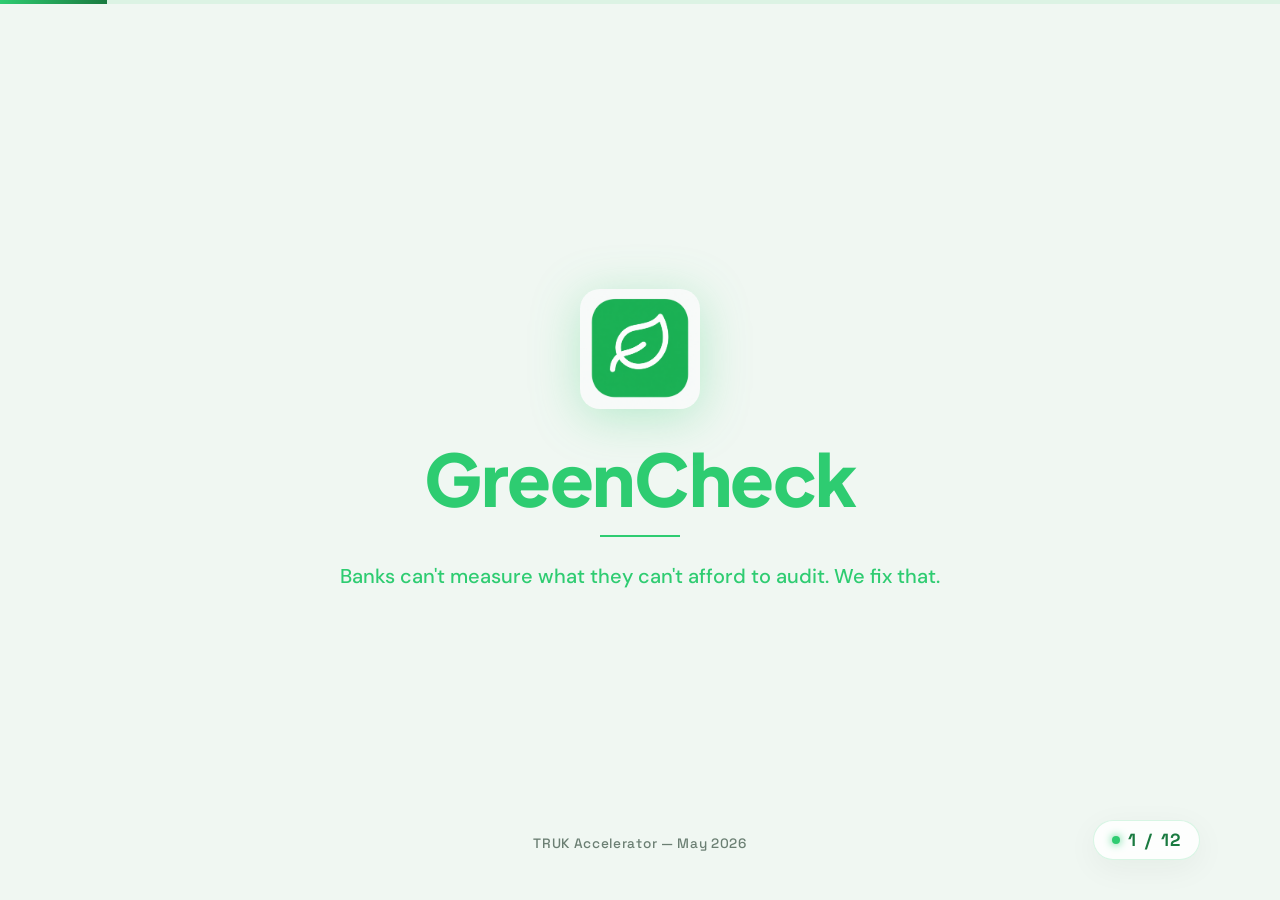
==== greencheck-pitch/index.html @ c5e251be "Initial commit" ====
<!DOCTYPE html>
<html lang="en">
<head>
  <meta charset="UTF-8">
  <meta name="viewport" content="width=device-width, initial-scale=1.0">
  <title>GreenCheck Pitch Deck — TRUK Accelerator</title>
  <meta name="description" content="Interactive browser-based pitch deck for GreenCheck, a B2B SaaS startup. Prepared for the TRUK Accelerator interview.">
  <link rel="stylesheet" href="style.css">
</head>
<body>
  
  <!-- Presentation Wrapper -->
  <div class="deck-container">
    
    <!-- Top Progress Indicator -->
    <div class="progress-bar-container">
      <div class="progress-bar"></div>
    </div>
    
    <!-- Keyboard Navigation Guide -->
    <!-- Removed Keyboard Guide -->
    
    <!-- Slide Counter -->
    <div class="slide-counter">
      <span id="counter-current">1</span> / <span id="counter-total">12</span>
    </div>
    
    <!-- Slide 1 -->
    <div id="slide-1" class="slide active slide-cover">
      <div class="cover-content">
        <img src="logo.png" alt="GreenCheck" class="cover-logo">
        <h1 class="cover-title">GreenCheck</h1>
        <div class="cover-separator"></div>
        <p class="cover-tagline">Banks can't measure what they can't afford to audit. We fix that.</p>
      </div>
      <div class="cover-footer">
        TRUK Accelerator — May 2026
      </div>
    </div>
    
    <!-- Slide 2 -->
    <div id="slide-2" class="slide">
      <div class="slide-header">
        <h2 class="slide-title problem-title">The Problem</h2>
        <p class="problem-lead">Banks must measure SME sustainability by law — but can't afford to.</p>
      </div>
      <div class="slide-content problem-content">
        <ul class="problem-bullets">
          <li>
            <span class="bullet-number">01</span>
            <span class="bullet-text"><strong>TCFD and ISSB regulations</strong> require banks to report SME ESG data</span>
          </li>
          <li>
            <span class="bullet-number">02</span>
            <span class="bullet-text"><strong>Traditional ESG audits</strong> cost over $1,000 per SME</span>
          </li>
          <li>
            <span class="bullet-number">03</span>
            <span class="bullet-text">A bank with 10,000 SMEs faces <strong>$10M+ in audit costs</strong> — impossible</span>
          </li>
        </ul>
        
        <div class="problem-evidence">
          <div class="evidence-card">
            <span class="evidence-source">NATWEST — 2023 CLIMATE REPORT</span>
            <p class="evidence-text">"SME data gap explicitly acknowledged"</p>
            <p class="evidence-detail">NatWest formally identified reliable SME emissions data as one of the biggest barriers to portfolio-level climate risk assessment.</p>
          </div>
          <div class="evidence-card">
            <span class="evidence-source">LLOYDS — 2023 SUSTAINABILITY METRICS</span>
            <p class="evidence-text">"Insufficient Scope 3 data limits portfolio risk visibility"</p>
            <p class="evidence-detail">Lloyds explicitly reported insufficient data in specific sectors as a barrier to accurate Scope 3 emissions measurement.</p>
          </div>
          <div class="evidence-card">
            <span class="evidence-source">BARCLAYS & UK GOVERNMENT — SCOPE 3 CONSULTATION</span>
            <p class="evidence-text">"SME data bottleneck formally reported in Scope 3 consultations"</p>
            <p class="evidence-detail">Barclays joined the Perseus programme to address the SME data gap and formally reported this bottleneck in the UK government's Scope 3 Call for Evidence.</p>
          </div>
        </div>
      </div>
    </div>
    
    <!-- Slide 3 -->
    <div id="slide-3" class="slide">
      <div class="slide-header">
        <h2 class="slide-title whynow-title">Why Now?</h2>
      </div>
      <div class="slide-content whynow-content">
        <div class="whynow-columns">
          
          <!-- Left Column: Regulatory Pressure -->
          <div class="whynow-column">
            <h3 class="whynow-col-title">Regulatory Pressure</h3>
            <ul class="whynow-list">
              <li>
                <p><strong>TCFD compliance</strong> is already mandatory for large UK financial institutions</p>
              </li>
              <li>
                <p><strong>ISSB Scope 3</strong> reporting requirements are expanding globally</p>
              </li>
              <li>
                <p>Turkey: Banks must deploy <span class="highlight-stat">$3.15B</span> green transformation fund — but have no measurement infrastructure</p>
              </li>
            </ul>
          </div>
          
          <!-- Right Column: Market Opportunity -->
          <div class="whynow-column">
            <h3 class="whynow-col-title">Market Opportunity</h3>
            <ul class="whynow-list">
              <li>
                <p>ESG data verification market grows <span class="highlight-stat">$4.09B</span> by 2030</p>
              </li>
              <li>
                <p>Annual growth rate: <span class="highlight-stat">29.2%</span> — driven by regulation, not trend</p>
              </li>
              <li>
                <p>Turkey: <span class="highlight-stat">3.92M</span> registered SMEs, zero ESG measurement infrastructure today</p>
              </li>
            </ul>
          </div>
          
        </div>
      </div>
    </div>
    
    <!-- Slide 4 -->
    <div id="slide-4" class="slide">
      <div class="slide-header">
        <h2 class="slide-title solution-title">Our Solution</h2>
      </div>
      <div class="slide-content solution-content">
        <div class="solution-intro">
          <h3 class="solution-hero">"We turn banks' existing field staff into digital ESG verifiers — <span class="no-wrap">no new hires, no new departments."</span></h3>
          <p class="solution-desc">
            GreenCheck embeds into existing bank operations. When an SME applies for credit, the nearest field officer completes a structured 5-10 minute ESG checklist during their regular visit. <strong>GPS-verified. Photo-evidenced. Instantly scored.</strong>
          </p>
        </div>
        
        <div class="solution-comparison">
          <!-- BEFORE Box -->
          <div class="comparison-box before-box">
            <span class="box-badge">BEFORE</span>
            <div class="box-metrics">
              <div class="metric-item">
                <span class="metric-label">Who</span>
                <span class="metric-val">External auditor</span>
              </div>
              <div class="metric-item">
                <span class="metric-label">Cost</span>
                <span class="metric-val">$1,000+ <small>/ SME</small></span>
              </div>
              <div class="metric-item">
                <span class="metric-label">Timeline</span>
                <span class="metric-val">Weeks of delay</span>
              </div>
            </div>
          </div>
          
          <!-- AFTER Box -->
          <div class="comparison-box after-box">
            <span class="box-badge">AFTER WITH GREENCHECK</span>
            <div class="box-metrics">
              <div class="metric-item">
                <span class="metric-label">Who</span>
                <span class="metric-val">Bank's own field officer</span>
              </div>
              <div class="metric-item">
                <span class="metric-label">Cost</span>
                <span class="metric-val">$40-60 <small>/ SME</small></span>
              </div>
              <div class="metric-item">
                <span class="metric-label">Timeline</span>
                <span class="metric-val">Same-day result</span>
              </div>
            </div>
          </div>
        </div>
      </div>
    </div>
    
    <!-- Slide 5 -->
    <div id="slide-5" class="slide">
      <div class="slide-header">
        <h2 class="slide-title how-title">How It Works</h2>
      </div>
      <div class="slide-content how-content">
        <div class="process-flow">
          
          <!-- Step 1 -->
          <div class="step-card">
            <div class="step-number-watermark">01</div>
            <div class="step-icon">🗂️</div>
            <h3 class="step-title">Request & Assignment</h3>
            <p class="step-desc">SME applies for credit. Bank officer opens GreenCheck. System assigns nearest field staff via map.</p>
          </div>
          
          <div class="step-arrow">→</div>
          
          <!-- Step 2 -->
          <div class="step-card">
            <div class="step-number-watermark">02</div>
            <div class="step-icon">📲</div>
            <h3 class="step-title">Field Visit</h3>
            <p class="step-desc">Officer visits SME during regular visit. Completes a structured yes/no checklist with photo evidence. Takes 5-10 minutes.</p>
          </div>
          
          <div class="step-arrow">→</div>
          
          <!-- Step 3 -->
          <div class="step-card">
            <div class="step-number-watermark">03</div>
            <div class="step-icon">⚡</div>
            <h3 class="step-title">Auto Scoring</h3>
            <p class="step-desc">Data is processed instantly. GreenCheck generates a TCFD and GRI compliant sustainability profile via API.</p>
          </div>
          
          <div class="step-arrow">→</div>
          
          <!-- Step 4 -->
          <div class="step-card">
            <div class="step-number-watermark">04</div>
            <div class="step-icon">✅</div>
            <h3 class="step-title">Decision Ready</h3>
            <p class="step-desc">Standardized report delivered to credit team. GreenCheck never touches the credit decision — only the data behind it.</p>
          </div>
          
        </div>
      </div>
    </div>
    
    <!-- Slide 6 -->
    <div id="slide-6" class="slide">
      <div class="slide-header">
        <h2 class="slide-title value-title">Value Proposition</h2>
      </div>
      <div class="slide-content value-content">
        <div class="value-cards">
          
          <!-- Card 1: Cost Reduction -->
          <div class="value-card">
            <div class="value-icon">💰</div>
            <h3 class="value-card-title">90% Cost Reduction</h3>
            <div class="value-stat">$1,000+ → $40-60</div>
            <p class="value-desc">Same legal compliance. One-tenth the cost. Per SME, every time.</p>
          </div>
          
          <!-- Card 2: Zero Operational Burden -->
          <div class="value-card">
            <div class="value-icon">⚙️</div>
            <h3 class="value-card-title">Zero Operational Burden</h3>
            <div class="value-stat">0 new hires</div>
            <p class="value-desc">Plugs into existing field visits as a minimal digital step. No new departments, no training programs.</p>
          </div>
          
          <!-- Card 3: Defensible Data -->
          <div class="value-card">
            <div class="value-icon">🛡️</div>
            <h3 class="value-card-title">Defensible Data</h3>
            <div class="value-stat">70/30 verification</div>
            <p class="value-desc">70% bank personnel input, 30% secondary source. 15%+ deviation triggers manual review. Regulator-ready.</p>
          </div>
          
        </div>
      </div>
    </div>
    
    <!-- Slide 7 -->
    <div id="slide-7" class="slide">
      <div class="slide-header">
        <h2 class="slide-title comp-title">Competitive Landscape</h2>
      </div>
      <div class="slide-content comp-content">
        <table class="comp-table">
          <thead>
            <tr>
              <th>Feature</th>
              <th>EcoVadis</th>
              <th>Sustainalytics</th>
              <th>MSCI ESG</th>
              <th class="greencheck-cell-header">GreenCheck</th>
            </tr>
          </thead>
          <tbody>
            <tr>
              <td class="feature-name">SME-Scale Field Operations</td>
              <td><span class="icon-cross">❌</span></td>
              <td><span class="icon-cross">❌</span></td>
              <td><span class="icon-cross">❌</span></td>
              <td class="greencheck-cell"><span class="icon-check">✅</span></td>
            </tr>
            <tr>
              <td class="feature-name">Mobile Data Collection</td>
              <td><span class="icon-cross">❌</span></td>
              <td><span class="icon-cross">❌</span></td>
              <td><span class="icon-cross">❌</span></td>
              <td class="greencheck-cell"><span class="icon-check">✅</span></td>
            </tr>
            <tr>
              <td class="feature-name">GPS + Photo Verification</td>
              <td><span class="icon-cross">❌</span></td>
              <td><span class="icon-cross">❌</span></td>
              <td><span class="icon-cross">❌</span></td>
              <td class="greencheck-cell"><span class="icon-check">✅</span></td>
            </tr>
            <tr>
              <td class="feature-name">Bank Staff Integration</td>
              <td><span class="icon-cross">❌</span></td>
              <td><span class="icon-cross">❌</span></td>
              <td><span class="icon-cross">❌</span></td>
              <td class="greencheck-cell"><span class="icon-check">✅</span></td>
            </tr>
            <tr class="cost-row">
              <td class="feature-name">Cost Per Assessment</td>
              <td class="other-cost">$500-2,000</td>
              <td class="other-cost">$800+</td>
              <td class="other-cost">$1,000+</td>
              <td class="greencheck-cell greencheck-cost">$40-60</td>
            </tr>
          </tbody>
        </table>
        
        <p class="comp-summary">"Built from the ground up for SME-scale. Others weren't."</p>
      </div>
    </div>
    
    <!-- Slide 8 -->
    <div id="slide-8" class="slide">
      <div class="slide-header">
        <h2 class="slide-title model-title">Business Model</h2>
      </div>
      <div class="slide-content model-content">
        <div class="model-phases">
          
          <!-- Phase 1 Card -->
          <div class="phase-card phase-1-card">
            <span class="phase-label">Phase 1 — Now</span>
            <h3 class="phase-title">Transaction-Based</h3>
            <span class="phase-timeline">Months 6-12 post MVP</span>
            <p class="phase-desc">Bank pays per verified SME report. Simple, no commitment required. Easy first contract.</p>
            <div class="phase-price">$40-60 <small>per assessment</small></div>
          </div>
          
          <!-- Phase 2 Card -->
          <div class="phase-card phase-2-card">
            <span class="phase-label">Phase 2 — Scale</span>
            <h3 class="phase-title">Annual SaaS</h3>
            <span class="phase-timeline">Months 12-18</span>
            <p class="phase-desc">Portfolio-based flat annual license. Bank pays once for unlimited assessments within their SME portfolio.</p>
            <div class="phase-price">Annual contract <small>per portfolio</small></div>
          </div>
          
        </div>
        
        <!-- Unit Economics Bar -->
        <div class="unit-economics">
          <div class="economics-header">Unit Economics</div>
          <div class="economics-row">
            <div class="economics-stat">
              <span class="econ-val">~$8-12</span>
              <span class="econ-label">Cost to serve per assessment</span>
            </div>
            <div class="economics-divider"></div>
            <div class="economics-stat">
              <span class="econ-val">~70%+</span>
              <span class="econ-label">Gross profit margin</span>
            </div>
            <div class="economics-divider"></div>
            <div class="economics-stat">
              <span class="econ-val">$20K-30K</span>
              <span class="econ-label">First contract ARR target (500 SMEs)</span>
            </div>
          </div>
        </div>
      </div>
    </div>
    
    <!-- Slide 9 -->
    <div id="slide-9" class="slide">
      <div class="slide-header">
        <h2 class="slide-title traction-title">Traction</h2>
      </div>
      <div class="slide-content traction-content">
        <div class="traction-columns">
          
          <!-- Left Column: Achieved -->
          <div class="traction-column achieved-col">
            <h3 class="traction-col-title">ACHIEVED</h3>
            <div class="traction-items">
              
              <!-- Item 1 -->
              <div class="achieved-card">
                <span class="achieved-icon">✅</span>
                <div class="achieved-body">
                  <h4 class="achieved-card-title">TÜBİTAK 1812 BiGG Program</h4>
                  <p class="achieved-card-desc">Accepted into Turkey's most competitive early-stage startup program.</p>
                </div>
              </div>
              
              <!-- Item 2 -->
              <div class="achieved-card">
                <span class="achieved-icon">✅</span>
                <div class="achieved-body">
                  <h4 class="achieved-card-title">Working MVP In Development</h4>
                  <p class="achieved-card-desc">Bank panel, field officer mobile app, and SME transparency panel — all three modules active.</p>
                </div>
              </div>
              
              <!-- Item 3 -->
              <div class="achieved-card">
                <span class="achieved-icon">✅</span>
                <div class="achieved-body">
                  <h4 class="achieved-card-title">TRUK Accelerator Shortlist</h4>
                  <p class="achieved-card-desc">Selected among top applicants for DenizBank's accelerator program.</p>
                </div>
              </div>
              
            </div>
          </div>
          
          <!-- Right Column: Next Milestones -->
          <div class="traction-column milestones-col">
            <h3 class="traction-col-title">NEXT MILESTONES</h3>
            <div class="milestone-items">
              
              <!-- Milestone 1 -->
              <div class="milestone-item">
                <div class="milestone-left">
                  <span class="milestone-icon">🎯</span>
                  <span class="milestone-title">MVP Complete</span>
                </div>
                <div class="milestone-date">Q3 2026</div>
              </div>
              
              <!-- Milestone 2 -->
              <div class="milestone-item">
                <div class="milestone-left">
                  <span class="milestone-icon">🎯</span>
                  <span class="milestone-title">First Paid Pilot</span>
                </div>
                <div class="milestone-date">Q4 2026</div>
              </div>
              
              <!-- Milestone 3 -->
              <div class="milestone-item">
                <div class="milestone-left">
                  <span class="milestone-icon">🎯</span>
                  <span class="milestone-title">Commercial SaaS</span>
                </div>
                <div class="milestone-date">Q2 2027</div>
              </div>
              
            </div>
          </div>
          
        </div>
      </div>
    </div>
    
    <!-- Slide 10 -->
    <div id="slide-10" class="slide">
      <div class="slide-header">
        <h2 class="slide-title team-title">Team</h2>
      </div>
      <div class="slide-content team-content">
        <div class="team-cards">
          
          <!-- Member 1 -->
          <div class="team-card">
            <div class="avatar-placeholder">U</div>
            <h3 class="member-name">Uğur [Surname]</h3>
            <span class="member-role">CO-FOUNDER & CEO</span>
            <p class="member-bio">Background in [field]. Responsible for product vision, business development and investor relations.</p>
          </div>
          
          <!-- Member 2 -->
          <div class="team-card">
            <div class="avatar-placeholder">C</div>
            <h3 class="member-name">Co-Founder [Name]</h3>
            <span class="member-role">CO-FOUNDER & CTO</span>
            <p class="member-bio">Background in [field]. Leads technical architecture, MVP development and data infrastructure.</p>
          </div>
          
        </div>
        
        <p class="team-why-us">
          "Why us? We are building GreenCheck because we saw the problem firsthand — not because ESG is trending."
        </p>
      </div>
    </div>
    
    <!-- Slide 11 -->
    <div id="slide-11" class="slide">
      <div class="slide-header">
        <h2 class="slide-title truk-title">What We Want from TRUK</h2>
      </div>
      <div class="slide-content truk-content">
        <div class="truk-columns">
          
          <!-- Left Column: What We're Looking For -->
          <div class="truk-column looking-col">
            <h3 class="truk-col-title">WHAT WE'RE LOOKING FOR</h3>
            <div class="truk-items">
              <div class="truk-item grey-item">
                <span class="truk-arrow-icon">→</span>
                <p class="truk-text">Access to <strong>DenizBank's SME network</strong> for pilot design</p>
              </div>
              <div class="truk-item grey-item">
                <span class="truk-arrow-icon">→</span>
                <p class="truk-text">Regulatory navigation support (<strong>BDDK and CMB</strong> compliance)</p>
              </div>
              <div class="truk-item grey-item">
                <span class="truk-arrow-icon">→</span>
                <p class="truk-text">Introduction to <strong>UK-based fintech partners</strong> for market entry</p>
              </div>
              <div class="truk-item grey-item">
                <span class="truk-arrow-icon">→</span>
                <p class="truk-text">Mentorship on <strong>B2B enterprise sales cycles</strong></p>
              </div>
            </div>
          </div>
          
          <!-- Right Column: What We Bring to TRUK -->
          <div class="truk-column bringing-col">
            <h3 class="truk-col-title">WHAT WE BRING TO TRUK</h3>
            <div class="truk-items">
              <div class="truk-item green-item">
                <span class="truk-arrow-icon">→</span>
                <p class="truk-text"><strong>First-mover</strong> in Turkey's SME ESG data infrastructure</p>
              </div>
              <div class="truk-item green-item">
                <span class="truk-arrow-icon">→</span>
                <p class="truk-text"><strong>TÜBİTAK-validated</strong> technical foundation</p>
              </div>
              <div class="truk-item green-item">
                <span class="truk-arrow-icon">→</span>
                <p class="truk-text">Clear <strong>regulatory tailwind</strong> — this is a mandate, not a bet</p>
              </div>
              <div class="truk-item green-item">
                <span class="truk-arrow-icon">→</span>
                <p class="truk-text">A team building this because the <strong>problem is real</strong></p>
              </div>
            </div>
          </div>
          
        </div>
      </div>
    </div>
    
    <!-- Slide 12 -->
    <div id="slide-12" class="slide slide-closing">
      <div class="closing-content">
        <h2 class="closing-hero">
          <span class="closing-line-1">The infrastructure for green finance doesn't exist yet.</span>
          <span class="closing-line-2">We're building it.</span>
        </h2>
        
        <div class="closing-signature">
          <img src="logo.png" alt="GreenCheck Logo" class="closing-logo">
          <span class="closing-domain">greencheck.io</span>
        </div>
      </div>
      <div class="closing-footer">
        ugur@greencheck.io
      </div>
    </div>
    
  </div>

  <script src="script.js"></script>
</body>
</html>
---- greencheck-pitch/style.css ----
/* Import Google Fonts */
@import url('https://fonts.googleapis.com/css2?family=DM+Sans:ital,opsz,wght@0,9..40,100..1000;1,9..40,100..1000&family=Plus+Jakarta+Sans:ital,wght@0,200..800;1,200..800&family=Space+Grotesk:wght@300..700&display=swap');

:root {
  /* Design system colors */
  --green-primary: #2ECC71;
  --green-dark: #1A7A40;
  --green-light: #E8F5EE;
  --bg-white: #FFFFFF;
  --bg-light: #F4F7F5;
  --text-dark: #0D1F14;
  --text-muted: #6B7F73;
  
  /* Additional premium UI accents */
  --accent-shadow: rgba(46, 204, 113, 0.15);
  --accent-shadow-dark: rgba(26, 122, 64, 0.1);
  --glass-bg: rgba(255, 255, 255, 0.85);
  --glass-border: rgba(46, 204, 113, 0.18);
  
  /* Typography mappings */
  --font-heading: 'Plus Jakarta Sans', sans-serif;
  --font-body: 'DM Sans', sans-serif;
  --font-stat: 'Space Grotesk', sans-serif;
}

* {
  box-sizing: border-box;
  margin: 0;
  padding: 0;
}

body {
  font-family: var(--font-body);
  color: var(--text-dark);
  background-color: var(--bg-light);
  overflow: hidden;
  width: 100vw;
  height: 100vh;
  -webkit-font-smoothing: antialiased;
  -moz-osx-font-smoothing: grayscale;
}

/* Subtle premium background pattern/mesh gradient */
.deck-container {
  position: relative;
  width: 100vw;
  height: 100vh;
  overflow: hidden;
  background: radial-gradient(circle at 10% 20%, rgba(232, 245, 238, 0.6) 0%, rgba(244, 247, 245, 1) 90%);
}

.deck-container::before {
  content: '';
  position: absolute;
  top: 0;
  left: 0;
  width: 100%;
  height: 100%;
  background-image: 
    radial-gradient(var(--green-light) 1.5px, transparent 1.5px),
    radial-gradient(var(--green-light) 1.5px, transparent 1.5px);
  background-size: 40px 40px;
  background-position: 0 0, 20px 20px;
  opacity: 0.25;
  pointer-events: none;
  z-index: 1;
}

/* Slide Base Style - 100vw x 100vh, full screen */
.slide {
  position: absolute;
  top: 0;
  left: 0;
  width: 100vw;
  height: 100vh;
  padding: 60px 80px;
  display: flex;
  flex-direction: column;
  justify-content: flex-start;
  opacity: 0;
  pointer-events: none;
  z-index: 1;
  transition: opacity 0.6s cubic-bezier(0.25, 1, 0.5, 1);
  background: transparent;
}

/* Active slide display and transition */
.slide.active {
  opacity: 1;
  pointer-events: auto;
  z-index: 2;
}

/* Premium Navigation Elements */
.slide-counter {
  position: absolute;
  bottom: 40px;
  right: 80px;
  font-family: var(--font-stat);
  font-weight: 700;
  font-size: 1.1rem;
  color: var(--green-dark);
  background: var(--glass-bg);
  border: 1px solid var(--glass-border);
  padding: 8px 18px;
  border-radius: 30px;
  box-shadow: 0 8px 32px rgba(13, 31, 20, 0.05);
  backdrop-filter: blur(8px);
  -webkit-backdrop-filter: blur(8px);
  z-index: 100;
  display: flex;
  align-items: center;
  gap: 8px;
  letter-spacing: 0.05em;
  transition: all 0.3s ease;
  user-select: none;
}

.slide-counter::before {
  content: '';
  display: inline-block;
  width: 8px;
  height: 8px;
  background-color: var(--green-primary);
  border-radius: 50%;
  box-shadow: 0 0 8px var(--green-primary);
}


/* Top Progress Indicator */
.progress-bar-container {
  position: absolute;
  top: 0;
  left: 0;
  width: 100%;
  height: 4px;
  background: rgba(46, 204, 113, 0.1);
  z-index: 101;
}

.progress-bar {
  height: 100%;
  width: 8.33%; /* Initial value (1/12) */
  background: linear-gradient(90deg, var(--green-primary), var(--green-dark));
  transition: width 0.4s cubic-bezier(0.25, 1, 0.5, 1);
}

/* Slide Typography and Layout Utility Templates */
.slide-header {
  margin-bottom: 40px;
}

.slide-title {
  font-family: var(--font-heading);
  font-size: 3rem;
  font-weight: 800;
  color: var(--green-primary) !important;
  line-height: 1.2;
}

.slide-subtitle {
  font-family: var(--font-body);
  font-size: 1.25rem;
  color: var(--green-dark);
  margin-top: 8px;
  font-weight: 500;
  letter-spacing: 0.02em;
}

.slide-content {
  flex-grow: 1;
  display: flex;
  flex-direction: column;
  justify-content: center;
}

/* Slide 1 - Cover Styles */
.slide-cover {
  background-color: #F0F7F2 !important;
  z-index: 5;
  display: flex;
  flex-direction: column;
  justify-content: center;
  align-items: center;
  text-align: center;
  padding: 60px 80px;
}

.cover-content {
  display: flex;
  flex-direction: column;
  align-items: center;
  justify-content: center;
  margin-top: -20px;
}

.cover-logo {
  width: 120px;
  height: auto;
  margin-bottom: 28px;
  filter: drop-shadow(0 8px 24px rgba(46, 204, 113, 0.3));
  border-radius: 20px;
}

.cover-title {
  font-family: var(--font-heading);
  font-size: 72px;
  font-weight: 800;
  color: var(--green-primary);
  line-height: 1.15;
  margin-bottom: 16px;
  letter-spacing: -0.02em;
}

.cover-separator {
  width: 80px;
  height: 2px;
  background-color: #2ECC71;
  margin-bottom: 24px;
}

.cover-tagline {
  font-family: var(--font-body);
  font-size: 20px;
  font-weight: 500;
  color: #2ECC71;
  max-width: 600px;
  line-height: 1.5;
  margin: 0 auto;
}

.cover-footer {
  position: absolute;
  bottom: 48px;
  left: 50%;
  transform: translateX(-50%);
  font-family: var(--font-stat);
  font-size: 0.85rem;
  font-weight: 500;
  color: #6B7F73;
  letter-spacing: 0.05em;
  user-select: none;
}

/* Adjust key UI elements on dark slides (closing slide) for beautiful contrast */
.deck-container:has(.slide-closing.active) .slide-counter,
.slide-closing.active ~ .slide-counter {
  border-color: rgba(255, 255, 255, 0.15);
  box-shadow: 0 8px 32px rgba(0, 0, 0, 0.3);
  color: var(--bg-white);
}



/* Slide 2 - Problem Section Styles */
#slide-2 {
  align-items: center;
  justify-content: center;
  text-align: center;
}

#slide-2 .slide-header {
  margin-bottom: 30px;
  display: flex;
  flex-direction: column;
  align-items: center;
}

.problem-title {
  color: var(--green-primary) !important;
}

.problem-lead {
  font-family: var(--font-body);
  font-size: 1.5rem;
  font-weight: 500;
  color: var(--text-dark);
  margin-top: 10px;
  line-height: 1.4;
  letter-spacing: -0.01em;
  max-width: 800px;
}

.problem-content {
  display: flex;
  flex-direction: column;
  justify-content: center;
  align-items: center;
  width: 100%;
}

.problem-bullets {
  list-style: none;
  display: flex;
  flex-direction: column;
  align-items: flex-start;
  gap: 24px;
  margin-bottom: 60px;
  max-width: 800px;
}

.problem-bullets li {
  display: flex;
  align-items: flex-start;
  gap: 20px;
}

.bullet-number {
  font-family: var(--font-stat);
  font-size: 1.8rem;
  font-weight: 700;
  color: var(--green-dark);
  background: var(--green-light);
  padding: 4px 12px;
  border-radius: 8px;
  line-height: 1;
  display: inline-block;
  min-width: 54px;
  text-align: center;
}

.bullet-text {
  font-family: var(--font-body);
  font-size: 1.35rem;
  color: var(--text-dark);
  line-height: 1.4;
  padding-top: 4px;
}

.bullet-text strong {
  font-weight: 700;
  color: var(--text-dark);
}

.problem-evidence {
  display: grid;
  grid-template-columns: repeat(3, 1fr);
  gap: 24px;
  width: 100%;
}

.evidence-card {
  background: var(--bg-white);
  border: 1px solid rgba(13, 31, 20, 0.06);
  border-left: 4px solid var(--green-primary);
  border-radius: 12px;
  padding: 24px 20px;
  box-shadow: 0 4px 20px rgba(0, 0, 0, 0.02);
  transition: transform 0.3s ease, box-shadow 0.3s ease;
  display: flex;
  flex-direction: column;
  align-items: flex-start;
  text-align: left;
  gap: 12px;
}

.evidence-card:hover {
  transform: translateY(-2px);
  box-shadow: 0 8px 24px rgba(46, 204, 113, 0.08);
}

.evidence-source {
  font-family: var(--font-stat);
  font-size: 0.75rem;
  font-weight: 700;
  color: var(--green-primary);
  text-transform: uppercase;
  letter-spacing: 0.05em;
  border-bottom: 1px solid var(--green-light);
  padding-bottom: 6px;
  width: 100%;
}

.evidence-text {
  font-family: var(--font-heading);
  font-size: 1.05rem;
  font-weight: 700;
  color: var(--text-dark);
  line-height: 1.4;
  margin-top: 4px;
}

.evidence-detail {
  font-family: var(--font-body);
  font-size: 0.85rem;
  color: var(--text-muted);
  line-height: 1.5;
  margin-top: auto;
}

/* Slide 3 - Why Now Section Styles */
#slide-3 {
  align-items: center;
  justify-content: center;
  text-align: center;
}

#slide-3 .slide-header {
  margin-bottom: 50px;
  display: flex;
  flex-direction: column;
  align-items: center;
}

.whynow-title {
  color: var(--green-primary) !important;
}

.whynow-content {
  display: flex;
  flex-direction: column;
  justify-content: center;
  align-items: center;
  width: 100%;
}

.whynow-columns {
  display: grid;
  grid-template-columns: 1fr 1fr;
  gap: 80px;
  width: 100%;
  max-width: 1100px;
  text-align: left; /* Keep column text left-aligned */
}

.whynow-column {
  display: flex;
  flex-direction: column;
  gap: 28px;
}

.whynow-col-title {
  font-family: var(--font-heading);
  font-size: 1.8rem;
  font-weight: 700;
  color: var(--green-primary);
  border-bottom: 2px solid var(--green-light);
  padding-bottom: 12px;
  margin-bottom: 8px;
}

.whynow-list {
  list-style: none;
  display: flex;
  flex-direction: column;
  gap: 24px;
}

.whynow-list li {
  position: relative;
  padding-left: 24px;
  font-family: var(--font-body);
  font-size: 1.15rem;
  color: var(--text-dark);
  line-height: 1.5;
}

.whynow-list li::before {
  content: '';
  position: absolute;
  left: 0;
  top: 10px;
  width: 8px;
  height: 8px;
  background-color: var(--green-primary);
  border-radius: 50%;
}

.highlight-stat {
  font-family: var(--font-stat);
  font-size: 1.5rem;
  font-weight: 700;
  color: var(--green-dark);
  display: inline-block;
  vertical-align: middle;
  padding: 0 4px;
}

/* Slide 4 - Our Solution Section Styles */
#slide-4 {
  align-items: center;
  justify-content: center;
  text-align: center;
}

#slide-4 .slide-header {
  margin-bottom: 30px;
  display: flex;
  flex-direction: column;
  align-items: center;
}

.solution-title {
  color: var(--green-primary) !important;
}

.solution-content {
  display: flex;
  flex-direction: column;
  justify-content: center;
  align-items: center;
  width: 100%;
}

.solution-intro {
  text-align: center;
  max-width: 900px;
  margin: 0 auto 30px auto;
  display: flex;
  flex-direction: column;
  gap: 16px;
}

.solution-hero {
  font-family: var(--font-heading);
  font-size: 1.9rem;
  font-weight: 800;
  color: var(--text-dark);
  line-height: 1.35;
  letter-spacing: -0.02em;
}

.solution-hero span.no-wrap {
  white-space: nowrap;
}

.solution-desc {
  font-family: var(--font-body);
  font-size: 1.15rem;
  color: var(--text-muted);
  line-height: 1.6;
  max-width: 800px;
  margin: 0 auto;
}

.solution-desc strong {
  color: var(--green-dark);
  font-weight: 700;
}

.solution-comparison {
  display: grid;
  grid-template-columns: 1fr 1fr;
  gap: 40px;
  margin-bottom: 20px;
  width: 100%;
  max-width: 900px;
  text-align: left;
}

.comparison-box {
  border-radius: 16px;
  padding: 24px 30px;
  position: relative;
  display: flex;
  flex-direction: column;
  gap: 16px;
  box-shadow: 0 8px 32px rgba(13, 31, 20, 0.02);
  transition: transform 0.3s ease, box-shadow 0.3s ease;
}

.comparison-box:hover {
  transform: translateY(-3px);
  box-shadow: 0 12px 36px rgba(13, 31, 20, 0.05);
}

.before-box {
  background-color: #FDF3F3;
  border: 1px solid rgba(231, 76, 60, 0.15);
}

.after-box {
  background-color: var(--green-light);
  border: 1px solid rgba(46, 204, 113, 0.25);
  box-shadow: 0 12px 40px rgba(46, 204, 113, 0.08);
}

.after-box:hover {
  box-shadow: 0 16px 44px rgba(46, 204, 113, 0.14);
  border-color: rgba(46, 204, 113, 0.4);
}

.box-badge {
  font-family: var(--font-stat);
  font-size: 0.75rem;
  font-weight: 700;
  letter-spacing: 0.08em;
  padding: 4px 10px;
  border-radius: 6px;
  align-self: flex-start;
}

.before-box .box-badge {
  background-color: rgba(231, 76, 60, 0.1);
  color: #C0392B;
}

.after-box .box-badge {
  background-color: rgba(46, 204, 113, 0.15);
  color: var(--green-dark);
}

.box-metrics {
  display: flex;
  flex-direction: column;
  gap: 12px;
}

.metric-item {
  display: grid;
  grid-template-columns: 100px 1fr;
  align-items: baseline;
  border-bottom: 1px dashed rgba(13, 31, 20, 0.08);
  padding-bottom: 8px;
}

.metric-item:last-child {
  border-bottom: none;
  padding-bottom: 0;
}

.metric-label {
  font-family: var(--font-body);
  font-size: 0.9rem;
  color: var(--text-muted);
  font-weight: 500;
}

.metric-val {
  font-family: var(--font-stat);
  font-size: 1.25rem;
  font-weight: 700;
  color: var(--text-dark);
}

.before-box .metric-val {
  color: #7F8C8D;
}

.after-box .metric-val {
  color: var(--green-dark);
}

.after-box .metric-item {
  border-bottom-color: rgba(46, 204, 113, 0.12);
}

/* Slide 5 - How It Works Section Styles */
#slide-5 {
  align-items: center;
  justify-content: center;
  text-align: center;
}

#slide-5 .slide-header {
  margin-bottom: 40px;
  display: flex;
  flex-direction: column;
  align-items: center;
  width: 100%;
}

.how-title {
  color: var(--text-dark);
}

.how-content {
  display: flex;
  flex-direction: column;
  justify-content: center;
  align-items: center;
  width: 100%;
  flex-grow: 1;
}

.process-flow {
  display: flex;
  align-items: center;
  justify-content: space-between;
  gap: 12px;
  width: 100%;
  margin-top: 0;
}

.step-card {
  background: var(--bg-white);
  border: 1px solid rgba(13, 31, 20, 0.05);
  border-radius: 16px;
  padding: 20px 18px;
  width: 22%;
  min-height: 240px;
  position: relative;
  overflow: hidden;
  display: flex;
  flex-direction: column;
  gap: 10px;
  box-shadow: 0 8px 24px rgba(13, 31, 20, 0.02);
  transition: transform 0.3s cubic-bezier(0.25, 1, 0.5, 1), box-shadow 0.3s ease, border-color 0.3s ease;
  text-align: left;
}

.step-card:hover {
  transform: translateY(-4px);
  box-shadow: 0 12px 32px rgba(46, 204, 113, 0.08);
  border-color: rgba(46, 204, 113, 0.25);
}

.step-number-watermark {
  position: absolute;
  top: 10px;
  right: 15px;
  font-family: var(--font-stat);
  font-size: 4rem;
  font-weight: 700;
  color: #2ECC71;
  opacity: 0.15;
  line-height: 1;
  user-select: none;
  pointer-events: none;
  transition: color 0.3s ease, opacity 0.3s ease;
}

.step-card:hover .step-number-watermark {
  opacity: 0.25;
}

.step-icon {
  font-size: 2.2rem;
  line-height: 1.2;
}

.step-title {
  font-family: var(--font-heading);
  font-size: 1.15rem;
  font-weight: 700;
  color: var(--text-dark);
}

.step-desc {
  font-family: var(--font-body);
  font-size: 0.9rem;
  color: var(--text-muted);
  line-height: 1.5;
}

.step-arrow {
  font-family: var(--font-stat);
  font-size: 1.8rem;
  font-weight: 700;
  color: #2ECC71;
  opacity: 0.8;
  user-select: none;
  animation: pulseArrow 2s infinite ease-in-out;
  display: flex;
  align-items: center;
  justify-content: center;
  height: 100%;
}

@keyframes pulseArrow {
  0%, 100% {
    transform: translateX(0);
    opacity: 0.6;
  }
  50% {
    transform: translateX(4px);
    opacity: 1;
  }
}

/* Slide 6 - Value Proposition Section Styles */
.value-title {
  color: var(--text-dark);
}

.value-content {
  display: flex;
  flex-direction: column;
  justify-content: center;
  height: 100%;
}

.value-cards {
  display: grid;
  grid-template-columns: repeat(3, 1fr);
  gap: 32px;
  width: 100%;
  margin-top: -30px;
}

.value-card {
  background: var(--bg-white);
  border: 1px solid rgba(13, 31, 20, 0.05);
  border-left: 6px solid var(--green-primary);
  border-radius: 16px;
  padding: 36px 30px;
  display: flex;
  flex-direction: column;
  gap: 16px;
  box-shadow: 0 8px 24px rgba(13, 31, 20, 0.02);
  transition: transform 0.3s cubic-bezier(0.25, 1, 0.5, 1), box-shadow 0.3s ease, border-left-color 0.3s ease;
}

.value-card:hover {
  transform: translateY(-5px);
  box-shadow: 0 16px 40px rgba(46, 204, 113, 0.08);
  border-left-color: var(--green-dark);
}

.value-icon {
  font-size: 2.4rem;
  line-height: 1.2;
}

.value-card-title {
  font-family: var(--font-heading);
  font-size: 1.35rem;
  font-weight: 700;
  color: var(--text-dark);
  letter-spacing: -0.01em;
}

.value-stat {
  font-family: var(--font-stat);
  font-size: 2rem;
  font-weight: 700;
  color: var(--green-primary);
  line-height: 1.15;
  margin: 4px 0;
  letter-spacing: -0.02em;
  transition: color 0.3s ease;
}

.value-card:hover .value-stat {
  color: var(--green-dark);
}

.value-desc {
  font-family: var(--font-body);
  font-size: 0.95rem;
  color: var(--text-muted);
  line-height: 1.6;
  margin-top: auto; /* Push down to keep alignment neat */
}

/* Slide 7 - Competitive Landscape Section Styles */
.comp-title {
  color: var(--text-dark);
}

.comp-content {
  display: flex;
  flex-direction: column;
  justify-content: space-between;
  height: 100%;
}

.comp-table {
  width: 100%;
  border-collapse: separate;
  border-spacing: 0;
  margin-top: -20px;
  margin-bottom: 24px;
  border-radius: 12px;
  overflow: hidden;
  box-shadow: 0 8px 32px rgba(13, 31, 20, 0.03);
  border: 1px solid rgba(13, 31, 20, 0.08);
}

.comp-table th, 
.comp-table td {
  padding: 16px 24px;
  text-align: center;
  font-family: var(--font-body);
  font-size: 1.05rem;
  border-bottom: 1px solid rgba(13, 31, 20, 0.06);
}

.comp-table th {
  background-color: #0D1F14;
  color: var(--bg-white);
  font-family: var(--font-heading);
  font-weight: 700;
  font-size: 1.1rem;
}

.comp-table th:first-child,
.comp-table td:first-child {
  text-align: left;
  font-weight: 500;
}

.comp-table tr:last-child td {
  border-bottom: none;
}

/* Alternating rows background */
.comp-table tbody tr:nth-child(even) {
  background-color: rgba(13, 31, 20, 0.02);
}

/* Feature column formatting */
.feature-name {
  color: var(--text-dark);
  font-weight: 600;
}

/* Cross / Check Icons */
.icon-cross {
  color: #E74C3C;
  font-size: 1.2rem;
  opacity: 0.75;
}

.icon-check {
  font-size: 1.35rem;
}

/* GreenCheck Column Standing Out Strong */
.comp-table th.greencheck-cell-header {
  background-color: var(--green-primary);
  color: var(--bg-white);
  border-bottom: none;
  font-weight: 800;
}

.greencheck-cell {
  background-color: rgba(46, 204, 113, 0.12) !important;
  color: var(--green-dark);
  font-weight: 700;
  border-left: 2px solid rgba(46, 204, 113, 0.25);
  border-right: 2px solid rgba(46, 204, 113, 0.25);
}

.comp-table tr:last-child .greencheck-cell {
  border-bottom: 2px solid rgba(46, 204, 113, 0.25);
}

/* Cost row styling */
.other-cost {
  color: var(--text-muted);
  font-family: var(--font-stat);
  font-size: 1rem;
}

.greencheck-cost {
  color: var(--green-dark) !important;
  font-family: var(--font-stat);
  font-size: 1.25rem;
  font-weight: 700;
}

/* Bottom Summary Sentence */
.comp-summary {
  font-family: var(--font-heading);
  font-size: 1.35rem;
  font-weight: 700;
  color: var(--green-dark);
  text-align: center;
  margin-top: auto;
  margin-bottom: 20px;
  letter-spacing: -0.01em;
}

/* Slide 8 - Business Model Section Styles */
.model-title {
  color: var(--text-dark);
}

.model-content {
  display: flex;
  flex-direction: column;
  justify-content: space-between;
  height: 100%;
}

.model-phases {
  display: grid;
  grid-template-columns: 1fr 1fr;
  gap: 40px;
  margin-top: -20px;
  margin-bottom: 30px;
}

.phase-card {
  border-radius: 16px;
  padding: 32px;
  display: flex;
  flex-direction: column;
  gap: 12px;
  box-shadow: 0 8px 24px rgba(13, 31, 20, 0.02);
  transition: transform 0.3s cubic-bezier(0.25, 1, 0.5, 1), box-shadow 0.3s ease;
  position: relative;
}

.phase-card:hover {
  transform: translateY(-4px);
  box-shadow: 0 16px 36px rgba(13, 31, 20, 0.05);
}

.phase-1-card {
  background-color: rgba(13, 31, 20, 0.03);
  border: 1px solid rgba(13, 31, 20, 0.08);
}

.phase-2-card {
  background-color: var(--green-light);
  border: 1px solid rgba(46, 204, 113, 0.25);
  box-shadow: 0 8px 32px rgba(46, 204, 113, 0.05);
}

.phase-2-card:hover {
  border-color: rgba(46, 204, 113, 0.4);
  box-shadow: 0 16px 40px rgba(46, 204, 113, 0.12);
}

.phase-label {
  font-family: var(--font-stat);
  font-size: 0.8rem;
  font-weight: 700;
  color: var(--text-muted);
  text-transform: uppercase;
  letter-spacing: 0.08em;
}

.phase-2-card .phase-label {
  color: var(--green-dark);
}

.phase-title {
  font-family: var(--font-heading);
  font-size: 1.8rem;
  font-weight: 700;
  color: var(--text-dark);
}

.phase-timeline {
  font-family: var(--font-body);
  font-size: 0.95rem;
  color: var(--text-muted);
  font-weight: 500;
  margin-top: -4px;
}

.phase-2-card .phase-timeline {
  color: var(--green-dark);
  opacity: 0.9;
}

.phase-desc {
  font-family: var(--font-body);
  font-size: 1.05rem;
  color: var(--text-muted);
  line-height: 1.55;
  margin-bottom: 12px;
}

.phase-price {
  font-family: var(--font-stat);
  font-size: 1.8rem;
  font-weight: 700;
  color: var(--green-primary);
  margin-top: auto;
  letter-spacing: -0.01em;
}

.phase-price small {
  font-family: var(--font-body);
  font-size: 0.95rem;
  font-weight: 500;
  color: var(--text-muted);
}

.phase-2-card .phase-price {
  color: var(--green-dark);
}

.phase-2-card .phase-price small {
  color: var(--green-dark);
  opacity: 0.85;
}

/* Unit Economics styling */
.unit-economics {
  background-color: var(--bg-white);
  border: 1px solid rgba(13, 31, 20, 0.06);
  border-radius: 14px;
  padding: 20px 28px;
  box-shadow: 0 4px 16px rgba(0, 0, 0, 0.01);
  display: flex;
  flex-direction: column;
  gap: 12px;
  margin-bottom: 20px;
}

.economics-header {
  font-family: var(--font-stat);
  font-size: 0.75rem;
  font-weight: 700;
  color: var(--text-muted);
  text-transform: uppercase;
  letter-spacing: 0.08em;
  border-bottom: 1px solid rgba(13, 31, 20, 0.05);
  padding-bottom: 6px;
  align-self: flex-start;
}

.economics-row {
  display: flex;
  align-items: center;
  justify-content: space-between;
  width: 100%;
}

.economics-stat {
  display: flex;
  flex-direction: column;
  gap: 2px;
  flex: 1;
  text-align: center;
}

.economics-stat:first-child {
  text-align: left;
}

.economics-stat:last-child {
  text-align: right;
}

.econ-val {
  font-family: var(--font-stat);
  font-size: 1.6rem;
  font-weight: 700;
  color: var(--green-dark);
  line-height: 1.2;
}

.econ-label {
  font-family: var(--font-body);
  font-size: 0.85rem;
  color: var(--text-muted);
  font-weight: 500;
}

.economics-divider {
  width: 1px;
  height: 36px;
  background-color: rgba(13, 31, 20, 0.08);
  margin: 0 20px;
}

/* Slide 9 - Traction Section Styles */
.traction-title {
  color: var(--text-dark);
}

.traction-content {
  display: flex;
  flex-direction: column;
  justify-content: center;
  height: 100%;
}

.traction-columns {
  display: grid;
  grid-template-columns: 1.15fr 0.85fr;
  gap: 50px;
  width: 100%;
  margin-top: -35px;
}

.traction-column {
  display: flex;
  flex-direction: column;
  gap: 20px;
}

.traction-col-title {
  font-family: var(--font-stat);
  font-size: 0.8rem;
  font-weight: 700;
  color: var(--green-primary);
  letter-spacing: 0.08em;
  border-bottom: 2px solid var(--green-light);
  padding-bottom: 8px;
}

.traction-items {
  display: flex;
  flex-direction: column;
  gap: 16px;
}

/* Achieved Cards */
.achieved-card {
  background-color: var(--green-light);
  border-left: 4px solid var(--green-primary);
  border-radius: 12px;
  padding: 16px 20px;
  display: flex;
  align-items: flex-start;
  gap: 14px;
  box-shadow: 0 4px 16px rgba(46, 204, 113, 0.03);
  transition: transform 0.3s cubic-bezier(0.25, 1, 0.5, 1), box-shadow 0.3s ease;
}

.achieved-card:hover {
  transform: translateX(4px);
  box-shadow: 0 8px 24px rgba(46, 204, 113, 0.08);
}

.achieved-icon {
  font-size: 1.25rem;
  line-height: 1.2;
}

.achieved-body {
  display: flex;
  flex-direction: column;
  gap: 4px;
}

.achieved-card-title {
  font-family: var(--font-heading);
  font-size: 1.05rem;
  font-weight: 700;
  color: var(--text-dark);
}

.achieved-card-desc {
  font-family: var(--font-body);
  font-size: 0.85rem;
  color: var(--text-muted);
  line-height: 1.45;
}

/* Milestones */
.milestone-items {
  display: flex;
  flex-direction: column;
  gap: 16px;
}

.milestone-item {
  background: var(--bg-white);
  border: 1px solid rgba(13, 31, 20, 0.06);
  border-radius: 12px;
  padding: 18px 24px;
  display: flex;
  align-items: center;
  justify-content: space-between;
  box-shadow: 0 4px 16px rgba(0, 0, 0, 0.01);
  transition: transform 0.3s cubic-bezier(0.25, 1, 0.5, 1), border-color 0.3s ease, box-shadow 0.3s ease;
}

.milestone-item:hover {
  transform: translateY(-2px);
  border-color: rgba(46, 204, 113, 0.25);
  box-shadow: 0 8px 24px rgba(13, 31, 20, 0.03);
}

.milestone-left {
  display: flex;
  align-items: center;
  gap: 12px;
}

.milestone-icon {
  font-size: 1.35rem;
}

.milestone-title {
  font-family: var(--font-heading);
  font-size: 1.1rem;
  font-weight: 700;
  color: var(--text-dark);
}

.milestone-date {
  font-family: var(--font-stat);
  font-size: 1.6rem;
  font-weight: 700;
  color: var(--green-dark);
  letter-spacing: -0.01em;
}

/* Slide 10 - Team Section Styles */
.team-title {
  color: var(--text-dark);
}

.team-content {
  display: flex;
  flex-direction: column;
  justify-content: space-between;
  align-items: center;
  height: 100%;
}

.team-cards {
  display: flex;
  justify-content: center;
  gap: 60px;
  width: 100%;
  max-width: 900px;
  margin-top: -30px;
  margin-bottom: 30px;
}

.team-card {
  background: var(--bg-white);
  border: 1px solid rgba(13, 31, 20, 0.05);
  border-radius: 16px;
  padding: 36px 28px;
  flex: 1;
  max-width: 380px;
  display: flex;
  flex-direction: column;
  align-items: center;
  text-align: center;
  box-shadow: 0 8px 24px rgba(13, 31, 20, 0.02);
  transition: transform 0.3s cubic-bezier(0.25, 1, 0.5, 1), box-shadow 0.3s ease, border-color 0.3s ease;
}

.team-card:hover {
  transform: translateY(-4px);
  box-shadow: 0 16px 36px rgba(46, 204, 113, 0.06);
  border-color: rgba(46, 204, 113, 0.15);
}

.avatar-placeholder {
  width: 80px;
  height: 80px;
  border-radius: 50%;
  background-color: var(--green-light);
  color: var(--green-dark);
  font-family: var(--font-stat);
  font-size: 2rem;
  font-weight: 700;
  display: flex;
  align-items: center;
  justify-content: center;
  margin-bottom: 20px;
  box-shadow: 0 4px 12px rgba(46, 204, 113, 0.1);
  transition: background-color 0.3s ease, color 0.3s ease;
  user-select: none;
}

.team-card:hover .avatar-placeholder {
  background-color: var(--green-primary);
  color: var(--bg-white);
}

.member-name {
  font-family: var(--font-heading);
  font-size: 1.4rem;
  font-weight: 700;
  color: var(--text-dark);
  margin-bottom: 4px;
}

.member-role {
  font-family: var(--font-stat);
  font-size: 0.8rem;
  font-weight: 700;
  color: var(--green-primary);
  letter-spacing: 0.08em;
  margin-bottom: 16px;
}

.member-bio {
  font-family: var(--font-body);
  font-size: 0.9rem;
  color: var(--text-muted);
  line-height: 1.55;
}

.team-why-us {
  font-family: var(--font-body);
  font-size: 1.15rem;
  font-weight: 500;
  font-style: italic;
  color: var(--text-muted);
  text-align: center;
  max-width: 700px;
  line-height: 1.5;
  margin-top: auto;
  margin-bottom: 20px;
  border-left: 3px solid var(--green-primary);
  padding-left: 20px;
}

/* Slide 11 - TRUK Expectations Section Styles */
.truk-title {
  color: var(--text-dark);
}

.truk-content {
  display: flex;
  flex-direction: column;
  justify-content: center;
  height: 100%;
}

.truk-columns {
  display: grid;
  grid-template-columns: 1fr 1fr;
  gap: 60px;
  width: 100%;
  margin-top: -30px;
}

.truk-column {
  display: flex;
  flex-direction: column;
  gap: 20px;
}

.truk-col-title {
  font-family: var(--font-stat);
  font-size: 0.8rem;
  font-weight: 700;
  color: var(--green-primary);
  letter-spacing: 0.08em;
  border-bottom: 2px solid var(--green-light);
  padding-bottom: 8px;
}

.truk-items {
  display: flex;
  flex-direction: column;
  gap: 14px;
}

.truk-item {
  border-radius: 12px;
  padding: 18px 24px;
  display: flex;
  align-items: center;
  gap: 16px;
  box-shadow: 0 4px 12px rgba(13, 31, 20, 0.01);
  transition: transform 0.3s cubic-bezier(0.25, 1, 0.5, 1), box-shadow 0.3s ease, border-color 0.3s ease;
}

.truk-item:hover {
  transform: translateY(-2px);
  box-shadow: 0 8px 20px rgba(13, 31, 20, 0.03);
}

.grey-item {
  background-color: rgba(13, 31, 20, 0.03);
  border: 1px solid rgba(13, 31, 20, 0.06);
}

.grey-item:hover {
  border-color: rgba(13, 31, 20, 0.15);
}

.green-item {
  background-color: var(--green-light);
  border: 1px solid rgba(46, 204, 113, 0.2);
  border-left: 5px solid var(--green-primary);
}

.green-item:hover {
  border-color: rgba(46, 204, 113, 0.35);
  border-left-color: var(--green-dark);
}

.truk-arrow-icon {
  font-family: var(--font-stat);
  font-size: 1.15rem;
  font-weight: 700;
  color: var(--green-primary);
  line-height: 1;
}

.green-item .truk-arrow-icon {
  color: var(--green-dark);
}

.truk-text {
  font-family: var(--font-body);
  font-size: 1rem;
  color: var(--text-dark);
  line-height: 1.45;
}

.truk-text strong {
  font-weight: 700;
  color: var(--text-dark);
}

.green-item .truk-text strong {
  color: var(--green-dark);
}

/* Slide 12 - Closing Slide Section Styles */
.slide-closing {
  background-color: #0D1F14 !important;
  z-index: 5;
  display: flex;
  flex-direction: column;
  justify-content: center;
  align-items: center;
  text-align: center;
  padding: 80px 100px;
}

.closing-content {
  display: flex;
  flex-direction: column;
  align-items: center;
  justify-content: center;
  gap: 60px;
  margin-top: -40px; /* Upward balance */
  width: 100%;
}

.closing-hero {
  display: flex;
  flex-direction: column;
  gap: 16px;
  max-width: 950px;
  line-height: 1.25;
}

.closing-line-1 {
  font-family: var(--font-heading);
  font-size: 2.8rem;
  font-weight: 500;
  color: #A8C5B0;
  letter-spacing: -0.01em;
}

.closing-line-2 {
  font-family: var(--font-heading);
  font-size: 4rem;
  font-weight: 800;
  color: var(--bg-white);
  letter-spacing: -0.02em;
  text-shadow: 0 0 40px rgba(46, 204, 113, 0.15);
}

.closing-signature {
  display: flex;
  flex-direction: column;
  align-items: center;
  gap: 12px;
}

.closing-logo {
  width: 54px;
  height: auto;
  border-radius: 12px;
  filter: drop-shadow(0 0 16px rgba(46, 204, 113, 0.35));
  opacity: 0.95;
  transition: transform 0.4s ease, filter 0.4s ease;
}

.closing-signature:hover .closing-logo {
  transform: scale(1.05);
  filter: drop-shadow(0 0 24px rgba(46, 204, 113, 0.5));
}

.closing-domain {
  font-family: var(--font-stat);
  font-size: 1rem;
  font-weight: 700;
  color: #A8C5B0;
  letter-spacing: 0.05em;
}

.closing-footer {
  position: absolute;
  bottom: 48px;
  font-family: var(--font-stat);
  font-size: 0.95rem;
  font-weight: 500;
  color: rgba(255, 255, 255, 0.5);
  letter-spacing: 0.05em;
  user-select: none;
}
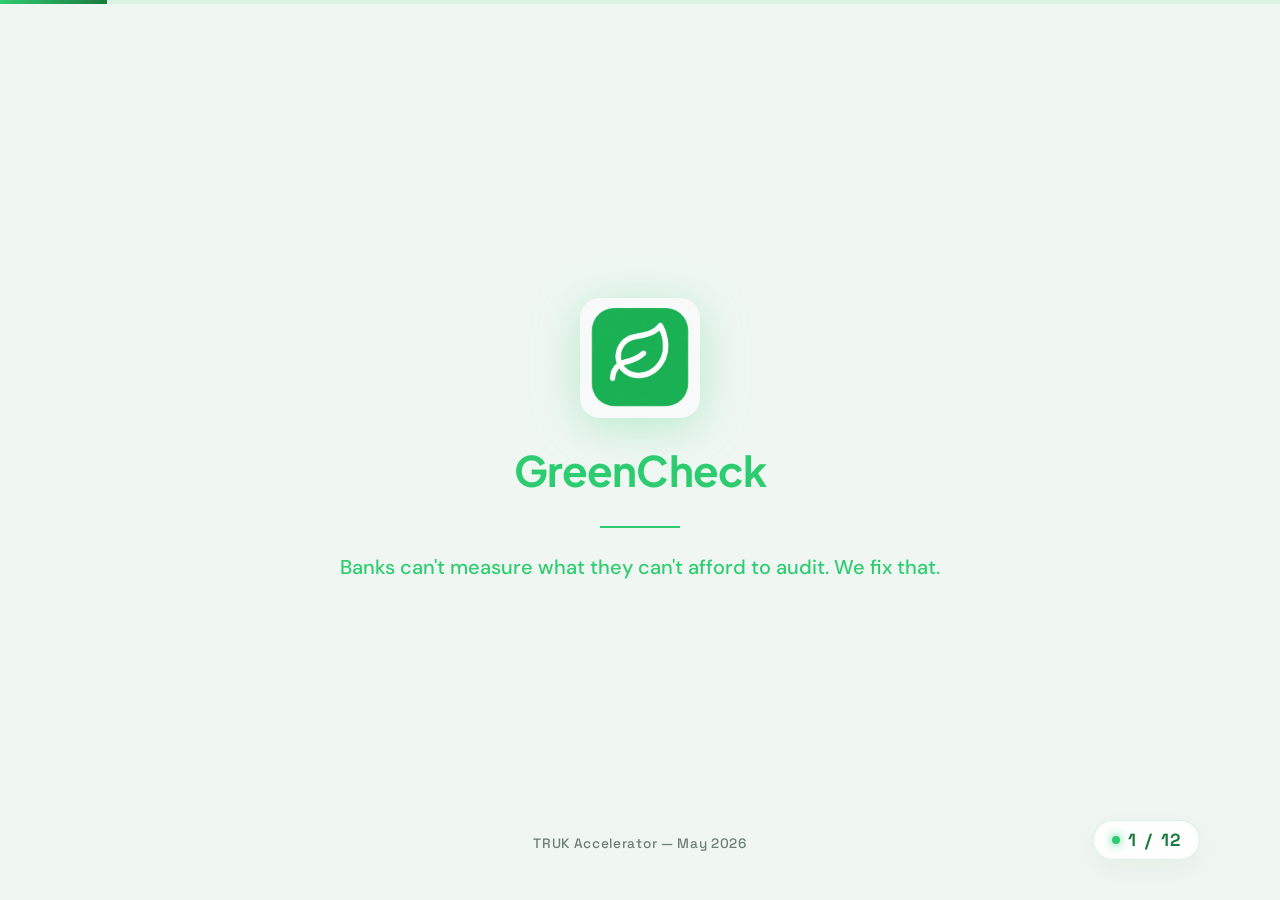
==== commit 40304fd5: "7. slayt bitti" ====
--- a/greencheck-pitch/index.html
+++ b/greencheck-pitch/index.html
@@ -41,7 +41,7 @@
     <!-- Slide 2 -->
     <div id="slide-2" class="slide">
       <div class="slide-header">
-        <h2 class="slide-title problem-title">The Problem</h2>
+        <h1 class="slide-title problem-title">The Problem</h1>
         <p class="problem-lead">Banks must measure SME sustainability by law — but can't afford to.</p>
       </div>
       <div class="slide-content problem-content">
@@ -83,7 +83,7 @@
     <!-- Slide 3 -->
     <div id="slide-3" class="slide">
       <div class="slide-header">
-        <h2 class="slide-title whynow-title">Why Now?</h2>
+        <h1 class="slide-title whynow-title">Why Now?</h1>
       </div>
       <div class="slide-content whynow-content">
         <div class="whynow-columns">
@@ -127,7 +127,7 @@
     <!-- Slide 4 -->
     <div id="slide-4" class="slide">
       <div class="slide-header">
-        <h2 class="slide-title solution-title">Our Solution</h2>
+        <h1 class="slide-title solution-title">Our Solution</h1>
       </div>
       <div class="slide-content solution-content">
         <div class="solution-intro">
@@ -182,7 +182,7 @@
     <!-- Slide 5 -->
     <div id="slide-5" class="slide">
       <div class="slide-header">
-        <h2 class="slide-title how-title">How It Works</h2>
+        <h1 class="slide-title how-title">How It Works</h1>
       </div>
       <div class="slide-content how-content">
         <div class="process-flow">
@@ -192,6 +192,7 @@
             <div class="step-number-watermark">01</div>
             <div class="step-icon">🗂️</div>
             <h3 class="step-title">Request & Assignment</h3>
+            <div class="step-subtitle">No specialist required</div>
             <p class="step-desc">SME applies for credit. Bank officer opens GreenCheck. System assigns nearest field staff via map.</p>
           </div>
           
@@ -202,6 +203,7 @@
             <div class="step-number-watermark">02</div>
             <div class="step-icon">📲</div>
             <h3 class="step-title">Field Visit</h3>
+            <div class="step-subtitle">Zero extra trip needed</div>
             <p class="step-desc">Officer visits SME during regular visit. Completes a structured yes/no checklist with photo evidence. Takes 5-10 minutes.</p>
           </div>
           
@@ -212,6 +214,7 @@
             <div class="step-number-watermark">03</div>
             <div class="step-icon">⚡</div>
             <h3 class="step-title">Auto Scoring</h3>
+            <div class="step-subtitle">TCFD + GRI compliant instantly</div>
             <p class="step-desc">Data is processed instantly. GreenCheck generates a TCFD and GRI compliant sustainability profile via API.</p>
           </div>
           
@@ -222,6 +225,7 @@
             <div class="step-number-watermark">04</div>
             <div class="step-icon">✅</div>
             <h3 class="step-title">Decision Ready</h3>
+            <div class="step-subtitle">We never touch the credit decision</div>
             <p class="step-desc">Standardized report delivered to credit team. GreenCheck never touches the credit decision — only the data behind it.</p>
           </div>
           
@@ -232,14 +236,14 @@
     <!-- Slide 6 -->
     <div id="slide-6" class="slide">
       <div class="slide-header">
-        <h2 class="slide-title value-title">Value Proposition</h2>
+        <h1 class="slide-title value-title">Value Proposition</h1>
       </div>
       <div class="slide-content value-content">
         <div class="value-cards">
           
           <!-- Card 1: Cost Reduction -->
           <div class="value-card">
-            <div class="value-icon">💰</div>
+            <div class="value-icon">💸</div>
             <h3 class="value-card-title">90% Cost Reduction</h3>
             <div class="value-stat">$1,000+ → $40-60</div>
             <p class="value-desc">Same legal compliance. One-tenth the cost. Per SME, every time.</p>
@@ -247,7 +251,7 @@
           
           <!-- Card 2: Zero Operational Burden -->
           <div class="value-card">
-            <div class="value-icon">⚙️</div>
+            <div class="value-icon">🏗️</div>
             <h3 class="value-card-title">Zero Operational Burden</h3>
             <div class="value-stat">0 new hires</div>
             <p class="value-desc">Plugs into existing field visits as a minimal digital step. No new departments, no training programs.</p>
@@ -255,12 +259,11 @@
           
           <!-- Card 3: Defensible Data -->
           <div class="value-card">
-            <div class="value-icon">🛡️</div>
+            <div class="value-icon">🔒</div>
             <h3 class="value-card-title">Defensible Data</h3>
             <div class="value-stat">70/30 verification</div>
             <p class="value-desc">70% bank personnel input, 30% secondary source. 15%+ deviation triggers manual review. Regulator-ready.</p>
           </div>
-          
         </div>
       </div>
     </div>
@@ -268,7 +271,7 @@
     <!-- Slide 7 -->
     <div id="slide-7" class="slide">
       <div class="slide-header">
-        <h2 class="slide-title comp-title">Competitive Landscape</h2>
+        <h1 class="slide-title comp-title">Competitive Landscape</h1>
       </div>
       <div class="slide-content comp-content">
         <table class="comp-table">
@@ -327,7 +330,7 @@
     <!-- Slide 8 -->
     <div id="slide-8" class="slide">
       <div class="slide-header">
-        <h2 class="slide-title model-title">Business Model</h2>
+        <h1 class="slide-title model-title">Business Model</h1>
       </div>
       <div class="slide-content model-content">
         <div class="model-phases">
@@ -378,7 +381,7 @@
     <!-- Slide 9 -->
     <div id="slide-9" class="slide">
       <div class="slide-header">
-        <h2 class="slide-title traction-title">Traction</h2>
+        <h1 class="slide-title traction-title">Traction</h1>
       </div>
       <div class="slide-content traction-content">
         <div class="traction-columns">
@@ -460,7 +463,7 @@
     <!-- Slide 10 -->
     <div id="slide-10" class="slide">
       <div class="slide-header">
-        <h2 class="slide-title team-title">Team</h2>
+        <h1 class="slide-title team-title">Team</h1>
       </div>
       <div class="slide-content team-content">
         <div class="team-cards">
@@ -492,7 +495,7 @@
     <!-- Slide 11 -->
     <div id="slide-11" class="slide">
       <div class="slide-header">
-        <h2 class="slide-title truk-title">What We Want from TRUK</h2>
+        <h1 class="slide-title truk-title">What We Want from TRUK</h1>
       </div>
       <div class="slide-content truk-content">
         <div class="truk-columns">
--- a/greencheck-pitch/style.css
+++ b/greencheck-pitch/style.css
@@ -147,15 +147,41 @@
 
 /* Slide Typography and Layout Utility Templates */
 .slide-header {
-  margin-bottom: 40px;
+  margin-bottom: 0px;
+  width: 100%;
+  display: flex;
+  flex-direction: column;
+  align-items: flex-start;
+  text-align: left;
 }
 
 .slide-title {
-  font-family: var(--font-heading);
-  font-size: 3rem;
-  font-weight: 800;
-  color: var(--green-primary) !important;
-  line-height: 1.2;
+  font-family: 'Plus Jakarta Sans', sans-serif;
+  font-size: 42px;
+  font-weight: 700;
+  color: #2ECC71 !important;
+  margin: 0 0 32px 0;
+  flex-shrink: 0;
+  text-align: left;
+}
+
+.slide h1, .slide h2 {
+  font-family: 'Plus Jakarta Sans', sans-serif;
+  font-size: 42px;
+  font-weight: 700;
+  color: #2ECC71;
+  margin: 0 0 32px 0;
+  text-align: left;
+  align-self: flex-start;
+}
+
+/* Cover and closing slide exceptions */
+.slide-cover h1, .slide-cover h2,
+.slide-closing h1, .slide-closing h2,
+.slide-cover .cover-title,
+.slide-closing .closing-hero {
+  text-align: center !important;
+  align-self: center !important;
 }
 
 .slide-subtitle {
@@ -260,10 +286,11 @@
 }
 
 #slide-2 .slide-header {
-  margin-bottom: 30px;
-  display: flex;
-  flex-direction: column;
-  align-items: center;
+  margin-bottom: 0px;
+  display: flex;
+  flex-direction: column;
+  align-items: flex-start;
+  width: 100%;
 }
 
 .problem-title {
@@ -396,10 +423,11 @@
 }
 
 #slide-3 .slide-header {
-  margin-bottom: 50px;
-  display: flex;
-  flex-direction: column;
-  align-items: center;
+  margin-bottom: 0px;
+  display: flex;
+  flex-direction: column;
+  align-items: flex-start;
+  width: 100%;
 }
 
 .whynow-title {
@@ -484,10 +512,11 @@
 }
 
 #slide-4 .slide-header {
-  margin-bottom: 30px;
-  display: flex;
-  flex-direction: column;
-  align-items: center;
+  margin-bottom: 0px;
+  display: flex;
+  flex-direction: column;
+  align-items: flex-start;
+  width: 100%;
 }
 
 .solution-title {
@@ -647,16 +676,19 @@
 
 /* Slide 5 - How It Works Section Styles */
 #slide-5 {
-  align-items: center;
-  justify-content: center;
-  text-align: center;
+  display: flex;
+  flex-direction: column;
+  justify-content: flex-start;
+  align-items: stretch;
+  padding: 60px 80px;
+  text-align: left;
 }
 
 #slide-5 .slide-header {
   margin-bottom: 40px;
   display: flex;
   flex-direction: column;
-  align-items: center;
+  align-items: flex-start;
   width: 100%;
 }
 
@@ -670,7 +702,7 @@
   justify-content: center;
   align-items: center;
   width: 100%;
-  flex-grow: 1;
+  flex-grow: 1; /* Center cards vertically in remaining space */
 }
 
 .process-flow {
@@ -680,6 +712,14 @@
   gap: 12px;
   width: 100%;
   margin-top: 0;
+}
+
+.step-subtitle {
+  font-family: var(--font-body);
+  font-size: 12px;
+  color: #2ECC71;
+  font-style: italic;
+  margin-bottom: 8px;
 }
 
 .step-card {
@@ -770,14 +810,16 @@
 
 /* Slide 6 - Value Proposition Section Styles */
 .value-title {
-  color: var(--text-dark);
+  color: #2ECC71;
 }
 
 .value-content {
   display: flex;
   flex-direction: column;
   justify-content: center;
-  height: 100%;
+  align-items: center;
+  width: 100%;
+  flex-grow: 1;
 }
 
 .value-cards {
@@ -785,7 +827,7 @@
   grid-template-columns: repeat(3, 1fr);
   gap: 32px;
   width: 100%;
-  margin-top: -30px;
+  margin-top: 0;
 }
 
 .value-card {
@@ -816,7 +858,7 @@
   font-family: var(--font-heading);
   font-size: 1.35rem;
   font-weight: 700;
-  color: var(--text-dark);
+  color: #0D1F14;
   letter-spacing: -0.01em;
 }
 
@@ -851,16 +893,18 @@
 .comp-content {
   display: flex;
   flex-direction: column;
-  justify-content: space-between;
-  height: 100%;
+  justify-content: center;
+  align-items: center;
+  width: 100%;
+  flex-grow: 1;
 }
 
 .comp-table {
   width: 100%;
   border-collapse: separate;
   border-spacing: 0;
-  margin-top: -20px;
-  margin-bottom: 24px;
+  margin-top: 0px;
+  margin-bottom: 32px;
   border-radius: 12px;
   overflow: hidden;
   box-shadow: 0 8px 32px rgba(13, 31, 20, 0.03);
@@ -957,8 +1001,8 @@
   font-weight: 700;
   color: var(--green-dark);
   text-align: center;
-  margin-top: auto;
-  margin-bottom: 20px;
+  margin-top: 0px;
+  margin-bottom: 0px;
   letter-spacing: -0.01em;
 }
 
